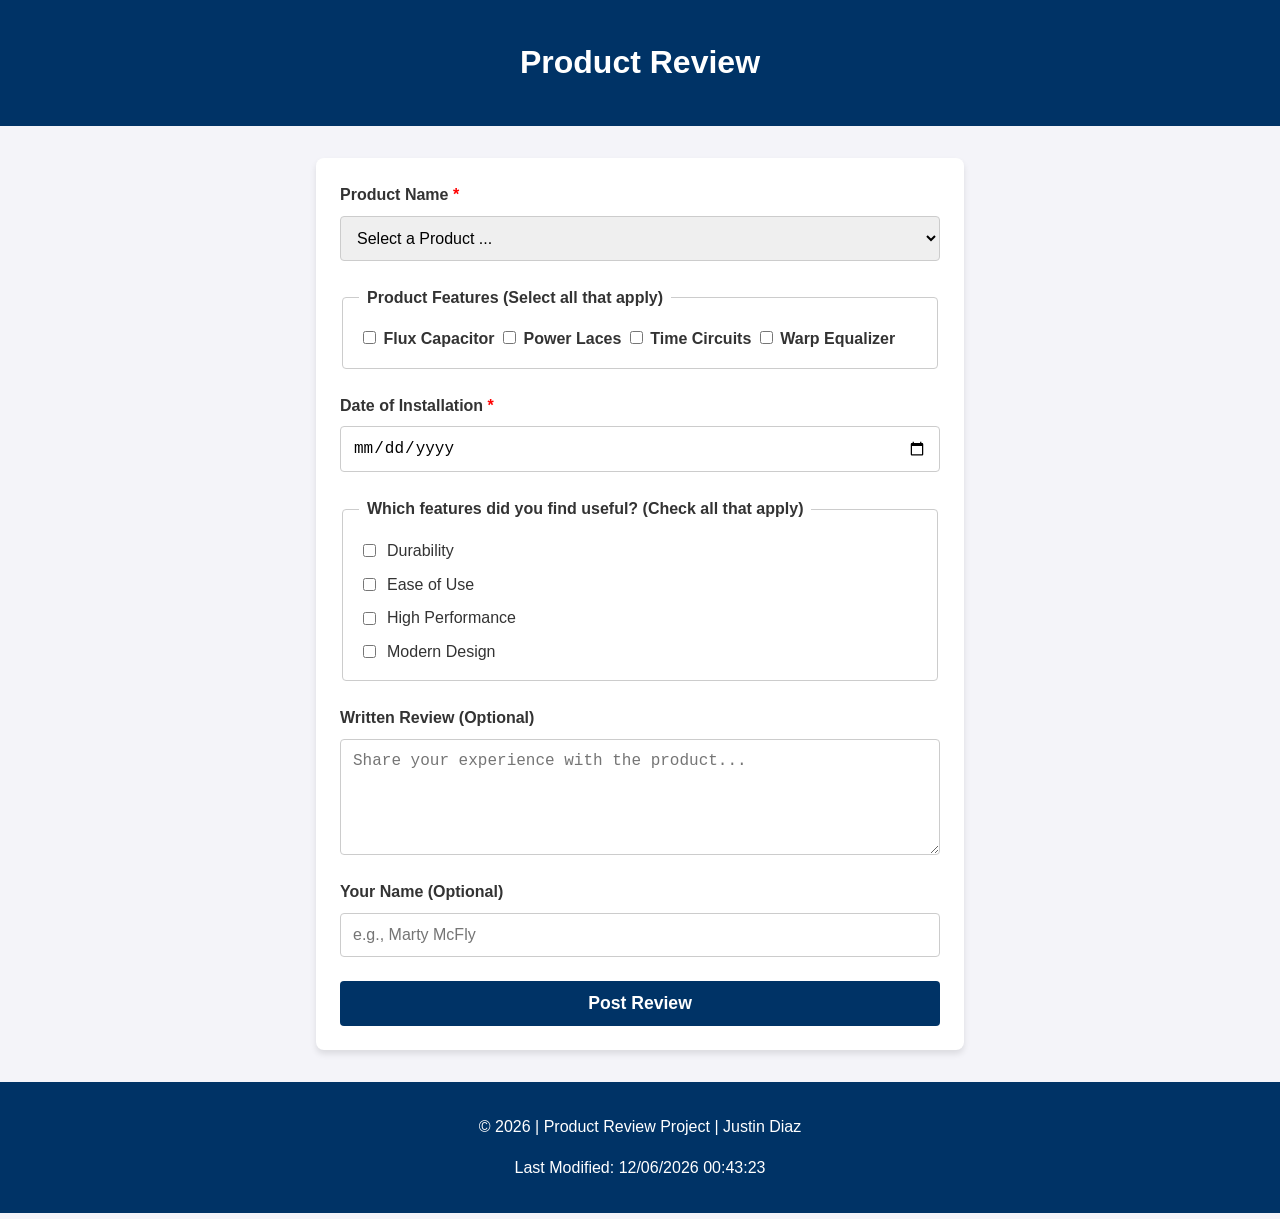
==== form.html @ e12fc2ea "finish" ====
<!DOCTYPE html>
<html lang="en">
<head>
    <meta charset="UTF-8">
    <meta name="viewport" content="width=device-width, initial-scale=1.0">
    <meta name="description" content="Review your latest tech purchases and rate features like the flux capacitor and power laces on our official Product Review Form.">
    <title>Product Review Form</title>
    <link rel="stylesheet" href="styles/form.css">
    <script src="scripts/form.js" defer></script>
</head>
<body>
    <header>
        <h1>Product Review</h1>
    </header>

    <main>
        <form method="get" action="review.html">
            <div class="form-group">
                <label for="product-name">Product Name <span class="required">*</span></label>
                <select id="product-name" name="productName" required>
                    <option value="" disabled selected>Select a Product ...</option>
                </select>
            </div>

           <fieldset>
    <legend>Product Features (Select all that apply)</legend>
    
    <input type="checkbox" id="feature-flux" name="features" value="flux">
    <label for="feature-flux">Flux Capacitor</label>

    <input type="checkbox" id="feature-laces" name="features" value="laces">
    <label for="feature-laces">Power Laces</label>

    <input type="checkbox" id="feature-circuits" name="features" value="circuits">
    <label for="feature-circuits">Time Circuits</label>

    <input type="checkbox" id="feature-warp" name="features" value="warp">
    <label for="feature-warp">Warp Equalizer</label>
           </fieldset>

            <div class="form-group">
                <label for="install-date">Date of Installation <span class="required">*</span></label>
                <input type="date" id="install-date" name="installDate" required>
            </div>

            <fieldset>
                <legend>Which features did you find useful? (Check all that apply)</legend>
                <div class="checkbox-group">
                    <label><input type="checkbox" name="features" value="durability"> Durability</label>
                    <label><input type="checkbox" name="features" value="ease-of-use"> Ease of Use</label>
                    <label><input type="checkbox" name="features" value="performance"> High Performance</label>
                    <label><input type="checkbox" name="features" value="design"> Modern Design</label>
                </div>
            </fieldset>

            <div class="form-group">
                <label for="written-review">Written Review (Optional)</label>
                <textarea id="written-review" name="writtenReview" rows="5" placeholder="Share your experience with the product..."></textarea>
            </div>

            <div class="form-group">
                <label for="user-name"> Your Name (Optional)</label>
                <input type="text" id="user-name" name="userName" placeholder="e.g., Marty McFly">
            </div>

            <input type="submit" value="Post Review" class="submit-btn">
        </form>
    </main>

    <footer>
        <p>&copy; <span id="current-year"></span> | Product Review Project | Justin Diaz</p>
        <p>Last Modified: <span id="last-modified"></span></p>
    </footer>
</body>
</html>
---- styles/form.css ----
:root {
    --primary-color: #003366;
    --secondary-color: #f4f4f9;
    --accent-color: #d4af37;
    --text-color: #333;
    --border-color: #ccc;
}

body {
    font-family: Arial, sans-serif;
    line-height: 1.6;
    color: var(--text-color);
    background-color: var(--secondary-color);
    margin: 0;
    padding: 0;
}

header, footer {
    background-color: var(--primary-color);
    color: white;
    text-align: center;
    padding: 1rem;
}

main {
    max-width: 600px;
    margin: 2rem auto;
    padding: 1.5rem;
    background: white;
    border-radius: 8px;
    box-shadow: 0 4px 6px rgba(0,0,0,0.1);
}

form {
    display: flex;
    flex-direction: column;
    gap: 1.5rem;
}

.form-group {
    display: flex;
    flex-direction: column;
    gap: 0.5rem;
}

label {
    font-weight: bold;
}

.required {
    color: red;
}

input[type="text"], input[type="date"], select, textarea {
    padding: 0.75rem;
    border: 1px solid var(--border-color);
    border-radius: 4px;
    font-size: 1rem;
    width: 100%;
    box-sizing: border-box;
}

fieldset {
    border: 1px solid var(--border-color);
    border-radius: 4px;
    padding: 1rem;
}

legend {
    font-weight: bold;
    padding: 0 0.5rem;
}

.checkbox-group {
    display: flex;
    flex-direction: column;
    gap: 0.5rem;
}

.checkbox-group label {
    font-weight: normal;
    display: flex;
    align-items: center;
    gap: 0.5rem;
}

/* --- Star Rating Trick (RTL Order for Fill effect) --- */
.stars {
    display: flex;
    flex-direction: row-reverse;
    justify-content: flex-end;
    font-size: 2rem;
}

.stars input {
    display: none;
}

.stars label {
    color: var(--border-color);
    cursor: pointer;
    transition: color 0.2s ease;
}

.stars input:checked ~ label,
.stars label:hover,
.stars label:hover ~ label {
    color: var(--accent-color);
    content: "★";
}

/* Submit Button */
.submit-btn {
    background-color: var(--primary-color);
    color: white;
    padding: 0.75rem;
    font-size: 1.1rem;
    border: none;
    border-radius: 4px;
    cursor: pointer;
    font-weight: bold;
    transition: background 0.3s ease;
}

.submit-btn:hover {
    background-color: #002244;
}

/* Mobile Responsive adjustment */
@media (max-width: 480px) {
    main {
        margin: 1rem;
        padding: 1rem;
    }
}
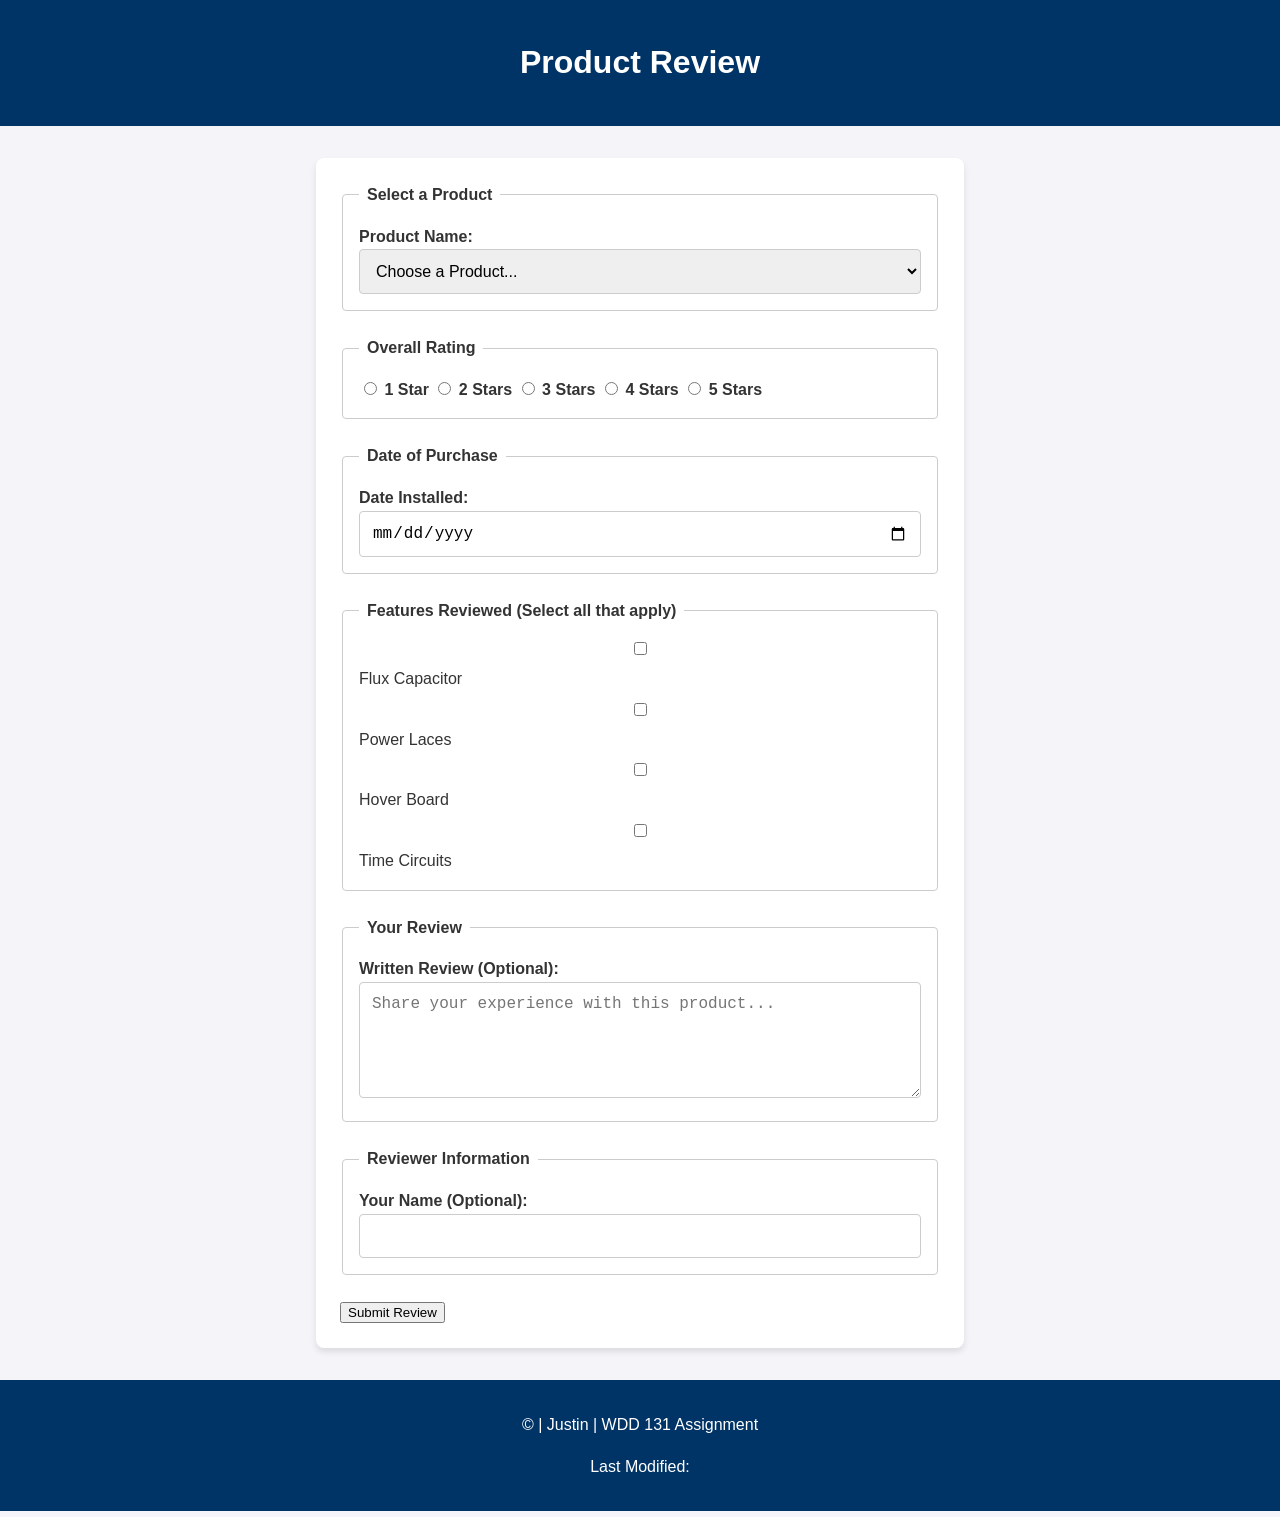
==== commit 397b0226: "finish" ====
--- a/form.html
+++ b/form.html
@@ -1,10 +1,11 @@
 <!DOCTYPE html>
-<html lang="en">
+<html lang="en-US">
 <head>
     <meta charset="UTF-8">
     <meta name="viewport" content="width=device-width, initial-scale=1.0">
+    <title>Product Review Form</title>
+    <meta name="author" content="Justin Diaz">
     <meta name="description" content="Review your latest tech purchases and rate features like the flux capacitor and power laces on our official Product Review Form.">
-    <title>Product Review Form</title>
     <link rel="stylesheet" href="styles/form.css">
     <script src="scripts/form.js" defer></script>
 </head>
@@ -15,61 +16,78 @@
 
     <main>
         <form method="get" action="review.html">
-            <div class="form-group">
-                <label for="product-name">Product Name <span class="required">*</span></label>
-                <select id="product-name" name="productName" required>
-                    <option value="" disabled selected>Select a Product ...</option>
-                </select>
-            </div>
-
-           <fieldset>
-    <legend>Product Features (Select all that apply)</legend>
-    
-    <input type="checkbox" id="feature-flux" name="features" value="flux">
-    <label for="feature-flux">Flux Capacitor</label>
-
-    <input type="checkbox" id="feature-laces" name="features" value="laces">
-    <label for="feature-laces">Power Laces</label>
-
-    <input type="checkbox" id="feature-circuits" name="features" value="circuits">
-    <label for="feature-circuits">Time Circuits</label>
-
-    <input type="checkbox" id="feature-warp" name="features" value="warp">
-    <label for="feature-warp">Warp Equalizer</label>
-           </fieldset>
-
-            <div class="form-group">
-                <label for="install-date">Date of Installation <span class="required">*</span></label>
-                <input type="date" id="install-date" name="installDate" required>
-            </div>
+            <fieldset>
+                <legend>Select a Product</legend>
+                <label for="product-select">Product Name:</label>
+                <select id="product-select" name="product" required>
+                    <option value="" disabled selected>Choose a Product...</option>
+                    </select>
+            </fieldset>
 
             <fieldset>
-                <legend>Which features did you find useful? (Check all that apply)</legend>
-                <div class="checkbox-group">
-                    <label><input type="checkbox" name="features" value="durability"> Durability</label>
-                    <label><input type="checkbox" name="features" value="ease-of-use"> Ease of Use</label>
-                    <label><input type="checkbox" name="features" value="performance"> High Performance</label>
-                    <label><input type="checkbox" name="features" value="design"> Modern Design</label>
+                <legend>Overall Rating</legend>
+                <div class="rating-group">
+                    <input type="radio" id="rating-1" name="rating" value="1" required>
+                    <label for="rating-1">1 Star</label>
+
+                    <input type="radio" id="rating-2" name="rating" value="2">
+                    <label for="rating-2">2 Stars</label>
+
+                    <input type="radio" id="rating-3" name="rating" value="3">
+                    <label for="rating-3">3 Stars</label>
+
+                    <input type="radio" id="rating-4" name="rating" value="4">
+                    <label for="rating-4">4 Stars</label>
+
+                    <input type="radio" id="rating-5" name="rating" value="5">
+                    <label for="rating-5">5 Stars</label>
                 </div>
             </fieldset>
 
-            <div class="form-group">
-                <label for="written-review">Written Review (Optional)</label>
-                <textarea id="written-review" name="writtenReview" rows="5" placeholder="Share your experience with the product..."></textarea>
+            <fieldset>
+                <legend>Date of Purchase</legend>
+                <label for="purchase-date">Date Installed:</label>
+                <input type="date" id="purchase-date" name="purchaseDate" required>
+            </fieldset>
+
+            <fieldset>
+                <legend>Features Reviewed (Select all that apply)</legend>
+                <div class="checkbox-group">
+                    <input type="checkbox" id="feature-flux" name="features" value="flux-capacitor">
+                    <label for="feature-flux">Flux Capacitor</label>
+                    
+                    <input type="checkbox" id="feature-laces" name="features" value="power-laces">
+                    <label for="feature-laces">Power Laces</label>
+                    
+                    <input type="checkbox" id="feature-hover" name="features" value="hover-board">
+                    <label for="feature-hover">Hover Board</label>
+                    
+                    <input type="checkbox" id="feature-time" name="features" value="time-circuits">
+                    <label for="feature-time">Time Circuits</label>
+                </div>
+            </fieldset>
+
+            <fieldset>
+                <legend>Your Review</legend>
+                <label for="review-text">Written Review (Optional):</label>
+                <textarea id="review-text" name="review" rows="5" placeholder="Share your experience with this product..."></textarea>
+            </fieldset>
+
+            <fieldset>
+                <legend>Reviewer Information</legend>
+                <label for="user-name">Your Name (Optional):</label>
+                <input type="text" id="user-name" name="userName">
+            </fieldset>
+
+            <div class="form-actions">
+                <button type="submit">Submit Review</button>
             </div>
-
-            <div class="form-group">
-                <label for="user-name"> Your Name (Optional)</label>
-                <input type="text" id="user-name" name="userName" placeholder="e.g., Marty McFly">
-            </div>
-
-            <input type="submit" value="Post Review" class="submit-btn">
         </form>
     </main>
 
     <footer>
-        <p>&copy; <span id="current-year"></span> | Product Review Project | Justin Diaz</p>
-        <p>Last Modified: <span id="last-modified"></span></p>
+        <p>&copy; <span id="currentyear"></span> | Justin | WDD 131 Assignment</p>
+        <p>Last Modified: <span id="lastModified"></span></p>
     </footer>
 </body>
 </html>
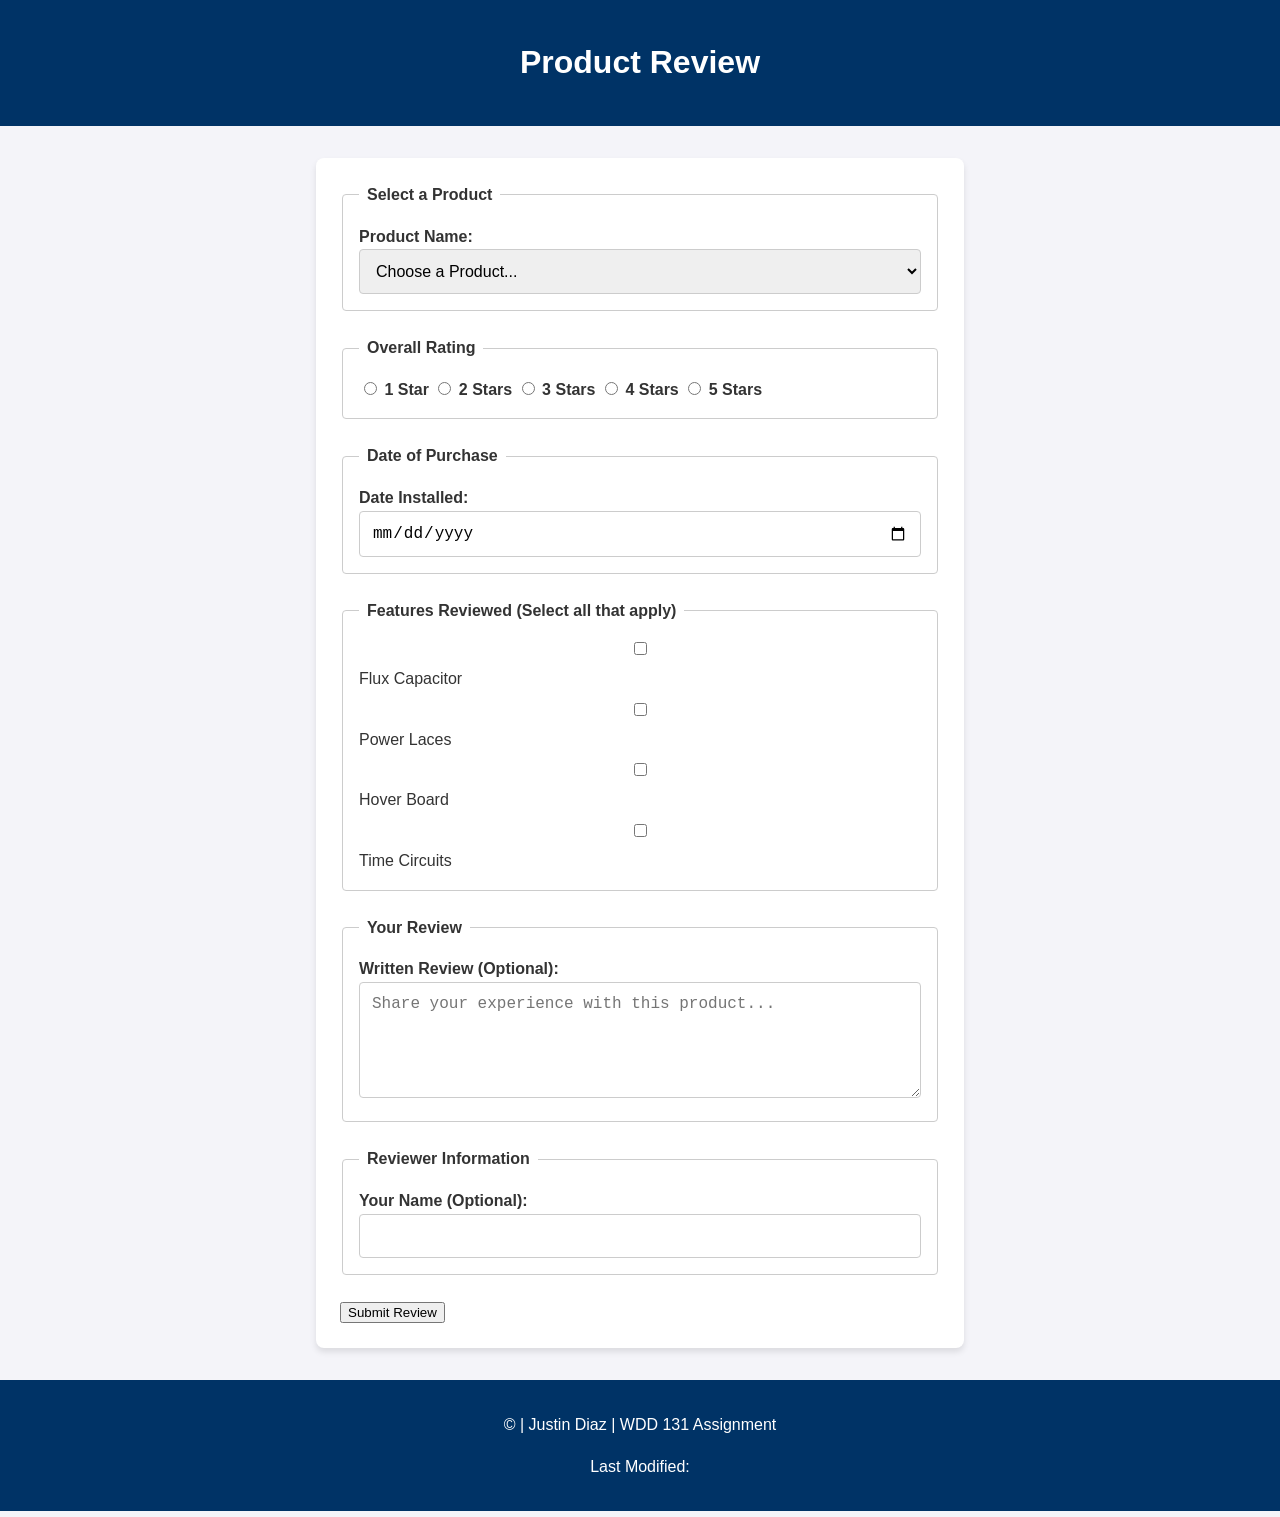
==== commit dae1832b: "f" ====
--- a/form.html
+++ b/form.html
@@ -86,7 +86,7 @@
     </main>
 
     <footer>
-        <p>&copy; <span id="currentyear"></span> | Justin | WDD 131 Assignment</p>
+        <p>&copy; <span id="currentyear"></span> | Justin Diaz | WDD 131 Assignment</p>
         <p>Last Modified: <span id="lastModified"></span></p>
     </footer>
 </body>
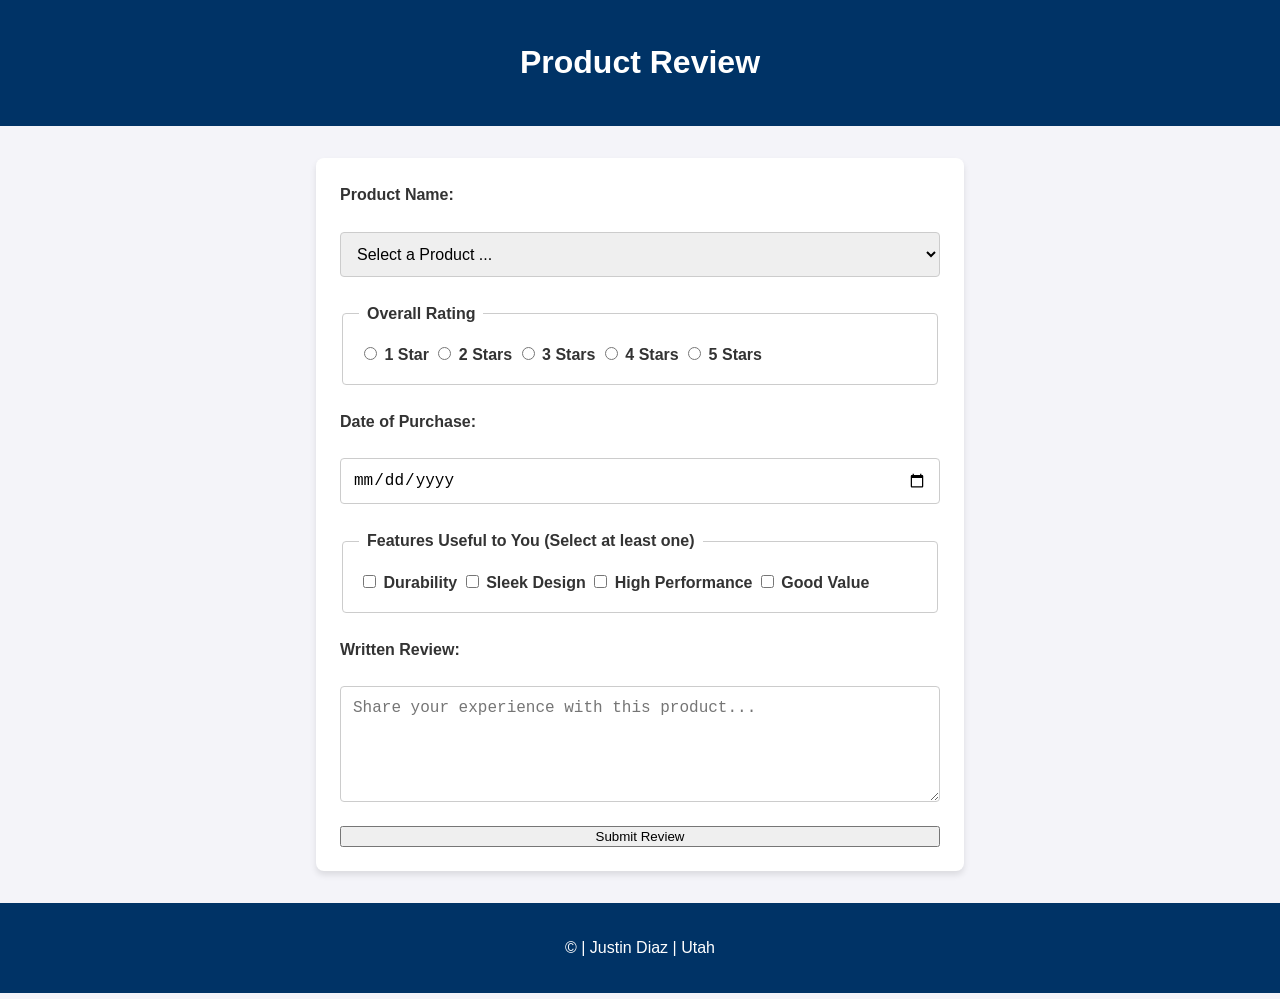
==== commit e244e010: "f" ====
--- a/form.html
+++ b/form.html
@@ -4,8 +4,8 @@
     <meta charset="UTF-8">
     <meta name="viewport" content="width=device-width, initial-scale=1.0">
     <title>Product Review Form</title>
+    <meta name="description" content="Review your latest tech purchases and rate features like the flux capacitor and power laces on our official Product Review Form.">
     <meta name="author" content="Justin Diaz">
-    <meta name="description" content="Review your latest tech purchases and rate features like the flux capacitor and power laces on our official Product Review Form.">
     <link rel="stylesheet" href="styles/form.css">
     <script src="scripts/form.js" defer></script>
 </head>
@@ -16,78 +16,44 @@
 
     <main>
         <form method="get" action="review.html">
-            <fieldset>
-                <legend>Select a Product</legend>
-                <label for="product-select">Product Name:</label>
-                <select id="product-select" name="product" required>
-                    <option value="" disabled selected>Choose a Product...</option>
-                    </select>
-            </fieldset>
+            
+            <label for="product">Product Name:</label>
+            <select id="product" name="product" required>
+                <option value="" disabled selected>Select a Product ...</option>
+                <option value="flux-capacitor">Flux Capacitor</option>
+                <option value="power-laces">Power Laces</option>
+                <option value="hoverboard">Hoverboard</option>
+            </select>
 
             <fieldset>
                 <legend>Overall Rating</legend>
-                <div class="rating-group">
-                    <input type="radio" id="rating-1" name="rating" value="1" required>
-                    <label for="rating-1">1 Star</label>
-
-                    <input type="radio" id="rating-2" name="rating" value="2">
-                    <label for="rating-2">2 Stars</label>
-
-                    <input type="radio" id="rating-3" name="rating" value="3">
-                    <label for="rating-3">3 Stars</label>
-
-                    <input type="radio" id="rating-4" name="rating" value="4">
-                    <label for="rating-4">4 Stars</label>
-
-                    <input type="radio" id="rating-5" name="rating" value="5">
-                    <label for="rating-5">5 Stars</label>
-                </div>
+                <label><input type="radio" name="rating" value="1" required> 1 Star</label>
+                <label><input type="radio" name="rating" value="2" required> 2 Stars</label>
+                <label><input type="radio" name="rating" value="3" required> 3 Stars</label>
+                <label><input type="radio" name="rating" value="4" required> 4 Stars</label>
+                <label><input type="radio" name="rating" value="5" required> 5 Stars</label>
             </fieldset>
 
+            <label for="review-date">Date of Purchase:</label>
+            <input type="date" id="review-date" name="review-date" required>
+
             <fieldset>
-                <legend>Date of Purchase</legend>
-                <label for="purchase-date">Date Installed:</label>
-                <input type="date" id="purchase-date" name="purchaseDate" required>
+                <legend>Features Useful to You (Select at least one)</legend>
+                <label><input type="checkbox" name="features" value="durability"> Durability</label>
+                <label><input type="checkbox" name="features" value="design"> Sleek Design</label>
+                <label><input type="checkbox" name="features" value="performance"> High Performance</label>
+                <label><input type="checkbox" name="features" value="value"> Good Value</label>
             </fieldset>
 
-            <fieldset>
-                <legend>Features Reviewed (Select all that apply)</legend>
-                <div class="checkbox-group">
-                    <input type="checkbox" id="feature-flux" name="features" value="flux-capacitor">
-                    <label for="feature-flux">Flux Capacitor</label>
-                    
-                    <input type="checkbox" id="feature-laces" name="features" value="power-laces">
-                    <label for="feature-laces">Power Laces</label>
-                    
-                    <input type="checkbox" id="feature-hover" name="features" value="hover-board">
-                    <label for="feature-hover">Hover Board</label>
-                    
-                    <input type="checkbox" id="feature-time" name="features" value="time-circuits">
-                    <label for="feature-time">Time Circuits</label>
-                </div>
-            </fieldset>
+            <label for="comments">Written Review:</label>
+            <textarea id="comments" name="comments" rows="5" placeholder="Share your experience with this product..."></textarea>
 
-            <fieldset>
-                <legend>Your Review</legend>
-                <label for="review-text">Written Review (Optional):</label>
-                <textarea id="review-text" name="review" rows="5" placeholder="Share your experience with this product..."></textarea>
-            </fieldset>
-
-            <fieldset>
-                <legend>Reviewer Information</legend>
-                <label for="user-name">Your Name (Optional):</label>
-                <input type="text" id="user-name" name="userName">
-            </fieldset>
-
-            <div class="form-actions">
-                <button type="submit">Submit Review</button>
-            </div>
+            <button type="submit">Submit Review</button>
         </form>
     </main>
 
     <footer>
-        <p>&copy; <span id="currentyear"></span> | Justin Diaz | WDD 131 Assignment</p>
-        <p>Last Modified: <span id="lastModified"></span></p>
+        <p>&copy; <span id="year"></span> | Justin Diaz | Utah</p>
     </footer>
 </body>
 </html>
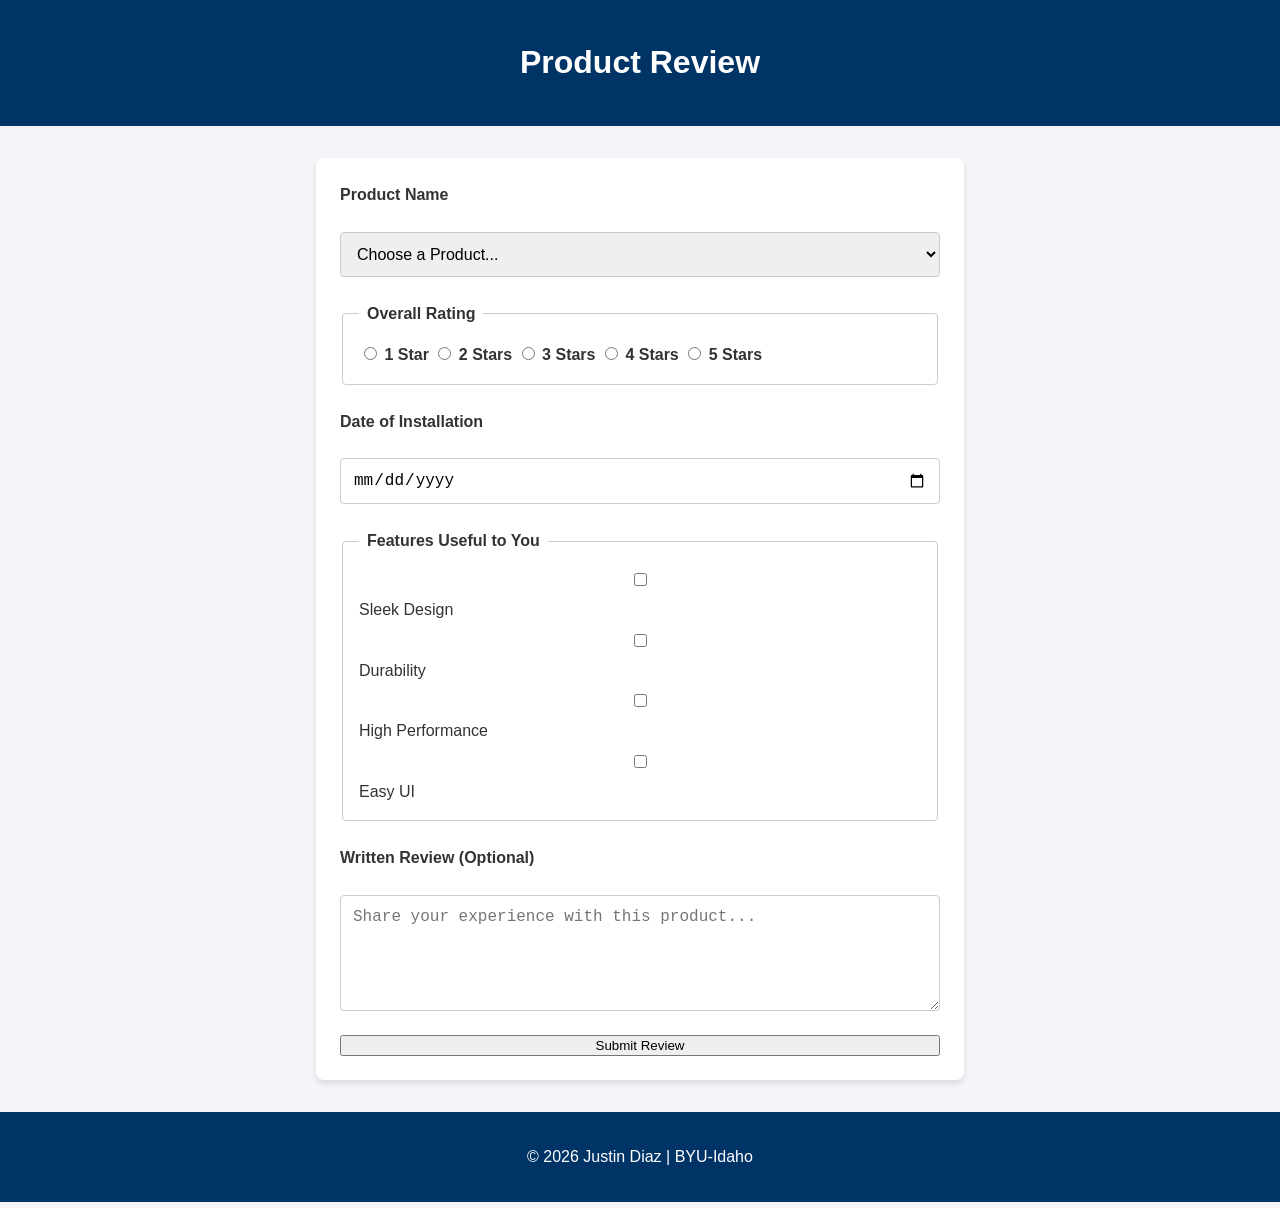
==== commit a88fd85d: "f" ====
--- a/form.html
+++ b/form.html
@@ -17,43 +17,63 @@
     <main>
         <form method="get" action="review.html">
             
-            <label for="product">Product Name:</label>
-            <select id="product" name="product" required>
-                <option value="" disabled selected>Select a Product ...</option>
-                <option value="flux-capacitor">Flux Capacitor</option>
-                <option value="power-laces">Power Laces</option>
-                <option value="hoverboard">Hoverboard</option>
+            <label id="product-label" for="product-name">Product Name</label>
+            <select id="product-name" name="product-name" required>
+                <option value="" disabled selected>Choose a Product...</option>
+                <option value="flux">Flux Capacitor</option>
+                <option value="laces">Power Laces</option>
+                <option value="hover">Hoverboard</option>
             </select>
 
             <fieldset>
                 <legend>Overall Rating</legend>
-                <label><input type="radio" name="rating" value="1" required> 1 Star</label>
-                <label><input type="radio" name="rating" value="2" required> 2 Stars</label>
-                <label><input type="radio" name="rating" value="3" required> 3 Stars</label>
-                <label><input type="radio" name="rating" value="4" required> 4 Stars</label>
-                <label><input type="radio" name="rating" value="5" required> 5 Stars</label>
+                <div class="rating-group">
+                    <input type="radio" id="rating-1" name="rating" value="1" required>
+                    <label for="rating-1">1 Star</label>
+
+                    <input type="radio" id="rating-2" name="rating" value="2">
+                    <label for="rating-2">2 Stars</label>
+
+                    <input type="radio" id="rating-3" name="rating" value="3">
+                    <label for="rating-3">3 Stars</label>
+
+                    <input type="radio" id="rating-4" name="rating" value="4">
+                    <label for="rating-4">4 Stars</label>
+
+                    <input type="radio" id="rating-5" name="rating" value="5">
+                    <label for="rating-5">5 Stars</label>
+                </div>
             </fieldset>
 
-            <label for="review-date">Date of Purchase:</label>
-            <input type="date" id="review-date" name="review-date" required>
+            <label for="install-date">Date of Installation</label>
+            <input type="date" id="install-date" name="install-date" required>
 
             <fieldset>
-                <legend>Features Useful to You (Select at least one)</legend>
-                <label><input type="checkbox" name="features" value="durability"> Durability</label>
-                <label><input type="checkbox" name="features" value="design"> Sleek Design</label>
-                <label><input type="checkbox" name="features" value="performance"> High Performance</label>
-                <label><input type="checkbox" name="features" value="value"> Good Value</label>
+                <legend>Features Useful to You</legend>
+                <div class="checkbox-group">
+                    <input type="checkbox" id="feature-design" name="features" value="design">
+                    <label for="feature-design">Sleek Design</label>
+
+                    <input type="checkbox" id="feature-durability" name="features" value="durability">
+                    <label for="feature-durability">Durability</label>
+
+                    <input type="checkbox" id="feature-performance" name="features" value="performance">
+                    <label for="feature-performance">High Performance</label>
+
+                    <input type="checkbox" id="feature-ui" name="features" value="ui">
+                    <label for="feature-ui">Easy UI</label>
+                </div>
             </fieldset>
 
-            <label for="comments">Written Review:</label>
-            <textarea id="comments" name="comments" rows="5" placeholder="Share your experience with this product..."></textarea>
+            <label for="review-comments">Written Review (Optional)</label>
+            <textarea id="review-comments" name="review-comments" rows="5" placeholder="Share your experience with this product..."></textarea>
 
             <button type="submit">Submit Review</button>
         </form>
     </main>
 
     <footer>
-        <p>&copy; <span id="year"></span> | Justin Diaz | Utah</p>
+        <p>&copy; 2026 Justin Diaz | BYU-Idaho</p>
     </footer>
 </body>
 </html>
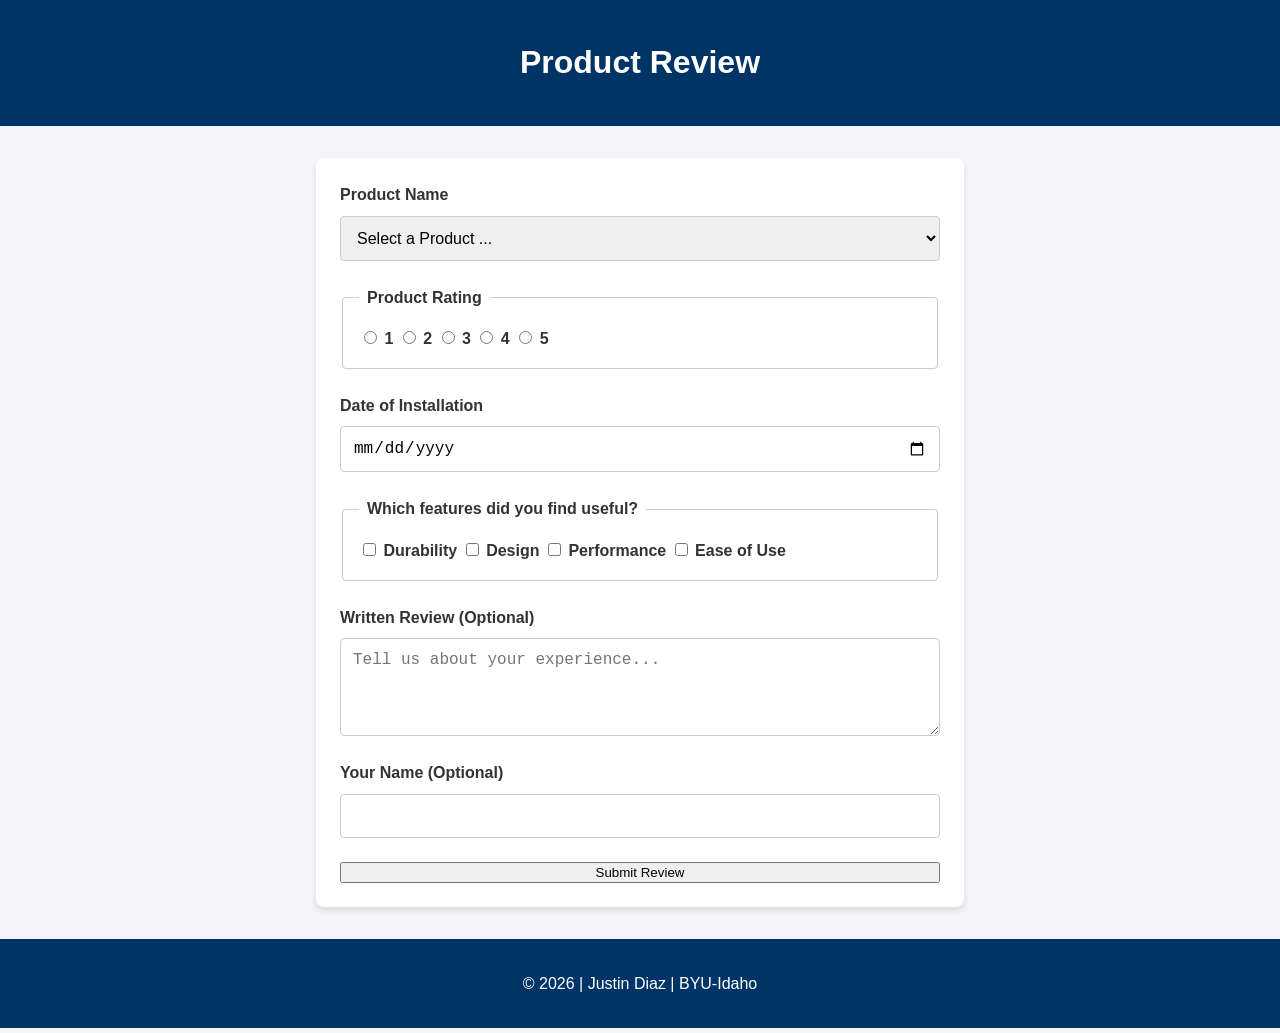
==== commit d4ec955f: "f" ====
--- a/form.html
+++ b/form.html
@@ -17,63 +17,57 @@
     <main>
         <form method="get" action="review.html">
             
-            <label id="product-label" for="product-name">Product Name</label>
-            <select id="product-name" name="product-name" required>
-                <option value="" disabled selected>Choose a Product...</option>
-                <option value="flux">Flux Capacitor</option>
-                <option value="laces">Power Laces</option>
-                <option value="hover">Hoverboard</option>
-            </select>
+            <div class="form-group">
+                <label for="product">Product Name</label>
+                <select id="product" name="product" required>
+                    <option value="" disabled selected>Select a Product ...</option>
+                    <option value="fc">Flux Capacitor</option>
+                    <option value="pl">Power Laces</option>
+                    <option value="ts">Time Shield</option>
+                    <option value="wb">Wireless Beacon</option>
+                </select>
+            </div>
 
             <fieldset>
-                <legend>Overall Rating</legend>
+                <legend>Product Rating</legend>
                 <div class="rating-group">
-                    <input type="radio" id="rating-1" name="rating" value="1" required>
-                    <label for="rating-1">1 Star</label>
-
-                    <input type="radio" id="rating-2" name="rating" value="2">
-                    <label for="rating-2">2 Stars</label>
-
-                    <input type="radio" id="rating-3" name="rating" value="3">
-                    <label for="rating-3">3 Stars</label>
-
-                    <input type="radio" id="rating-4" name="rating" value="4">
-                    <label for="rating-4">4 Stars</label>
-
-                    <input type="radio" id="rating-5" name="rating" value="5">
-                    <label for="rating-5">5 Stars</label>
+                    <label><input type="radio" id="rating1" name="rating" value="1" required> 1</label>
+                    <label><input type="radio" id="rating2" name="rating" value="2" required> 2</label>
+                    <label><input type="radio" id="rating3" name="rating" value="3" required> 3</label>
+                    <label><input type="radio" id="rating4" name="rating" value="4" required> 4</label>
+                    <label><input type="radio" id="rating5" name="rating" value="5" required> 5</label>
                 </div>
             </fieldset>
 
-            <label for="install-date">Date of Installation</label>
-            <input type="date" id="install-date" name="install-date" required>
+            <div class="form-group">
+                <label for="install-date">Date of Installation</label>
+                <input type="date" id="install-date" name="install-date" required>
+            </div>
 
             <fieldset>
-                <legend>Features Useful to You</legend>
-                <div class="checkbox-group">
-                    <input type="checkbox" id="feature-design" name="features" value="design">
-                    <label for="feature-design">Sleek Design</label>
-
-                    <input type="checkbox" id="feature-durability" name="features" value="durability">
-                    <label for="feature-durability">Durability</label>
-
-                    <input type="checkbox" id="feature-performance" name="features" value="performance">
-                    <label for="feature-performance">High Performance</label>
-
-                    <input type="checkbox" id="feature-ui" name="features" value="ui">
-                    <label for="feature-ui">Easy UI</label>
-                </div>
+                <legend>Which features did you find useful?</legend>
+                <label><input type="checkbox" name="features" value="durability"> Durability</label>
+                <label><input type="checkbox" name="features" value="design"> Design</label>
+                <label><input type="checkbox" name="features" value="performance"> Performance</label>
+                <label><input type="checkbox" name="features" value="ease"> Ease of Use</label>
             </fieldset>
 
-            <label for="review-comments">Written Review (Optional)</label>
-            <textarea id="review-comments" name="review-comments" rows="5" placeholder="Share your experience with this product..."></textarea>
+            <div class="form-group">
+                <label for="review">Written Review (Optional)</label>
+                <textarea id="review" name="review" rows="4" cols="50" placeholder="Tell us about your experience..."></textarea>
+            </div>
+
+            <div class="form-group">
+                <label for="username">Your Name (Optional)</label>
+                <input type="text" id="username" name="username">
+            </div>
 
             <button type="submit">Submit Review</button>
         </form>
     </main>
 
     <footer>
-        <p>&copy; 2026 Justin Diaz | BYU-Idaho</p>
+        <p>&copy; 2026 | Justin Diaz | BYU-Idaho</p>
     </footer>
 </body>
 </html>
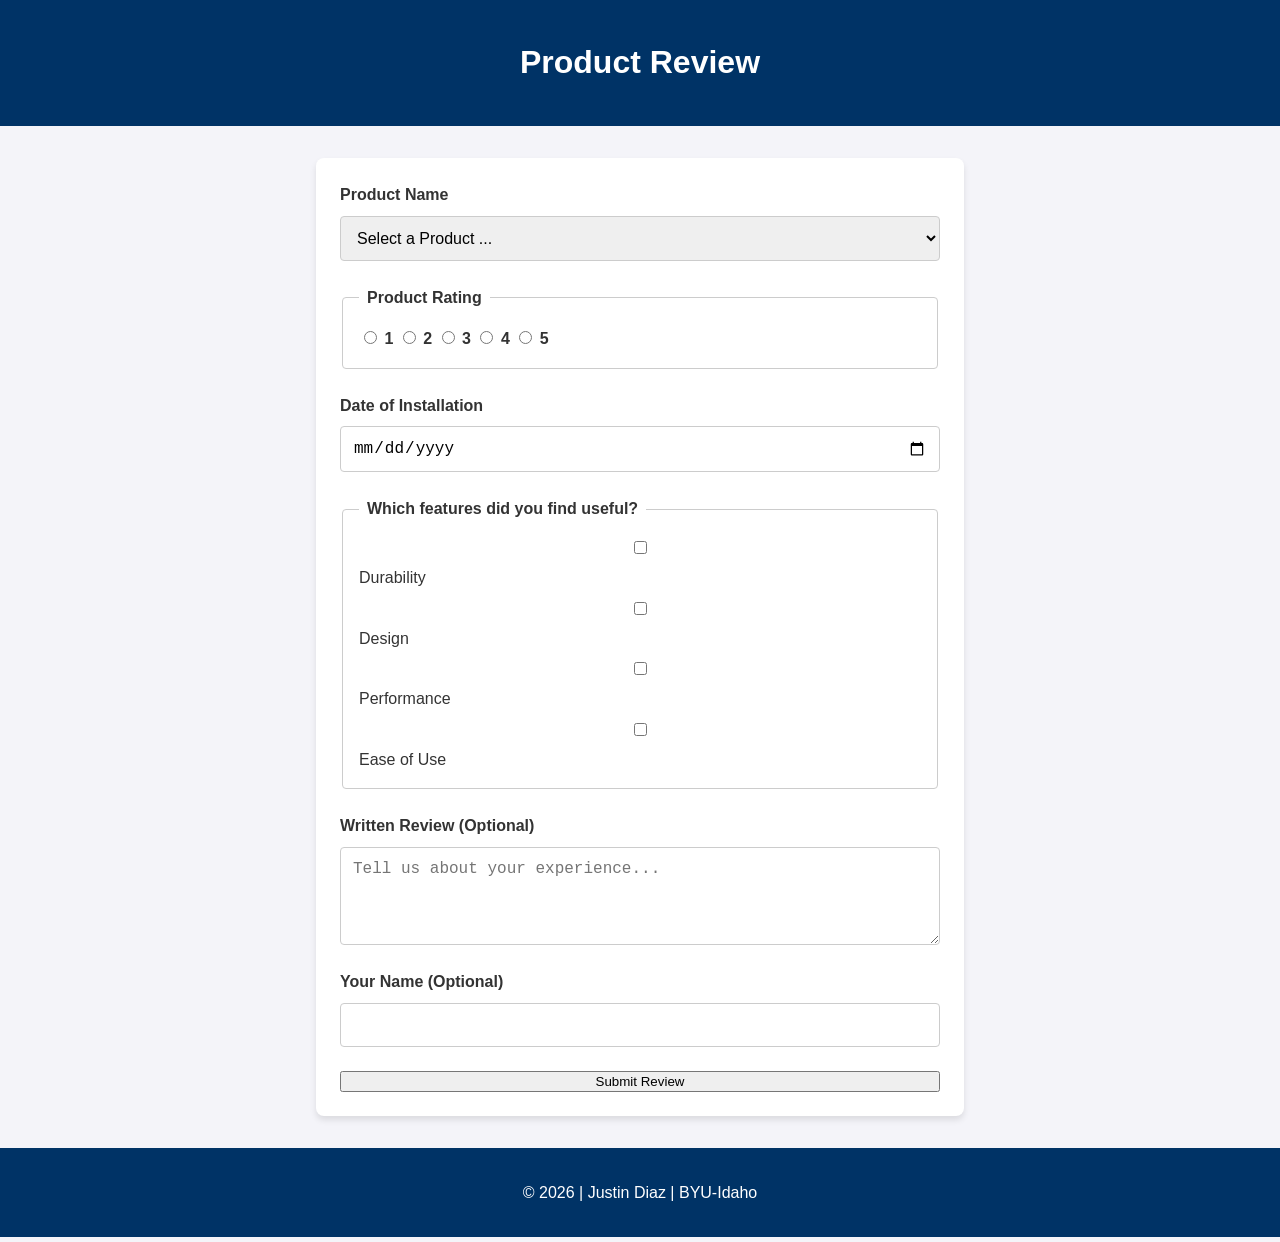
==== commit 5216a606: "f" ====
--- a/form.html
+++ b/form.html
@@ -31,11 +31,20 @@
             <fieldset>
                 <legend>Product Rating</legend>
                 <div class="rating-group">
-                    <label><input type="radio" id="rating1" name="rating" value="1" required> 1</label>
-                    <label><input type="radio" id="rating2" name="rating" value="2" required> 2</label>
-                    <label><input type="radio" id="rating3" name="rating" value="3" required> 3</label>
-                    <label><input type="radio" id="rating4" name="rating" value="4" required> 4</label>
-                    <label><input type="radio" id="rating5" name="rating" value="5" required> 5</label>
+                    <input type="radio" id="rating1" name="rating" value="1" required>
+                    <label for="rating1">1</label>
+                    
+                    <input type="radio" id="rating2" name="rating" value="2" required>
+                    <label for="rating2">2</label>
+                    
+                    <input type="radio" id="rating3" name="rating" value="3" required>
+                    <label for="rating3">3</label>
+                    
+                    <input type="radio" id="rating4" name="rating" value="4" required>
+                    <label for="rating4">4</label>
+                    
+                    <input type="radio" id="rating5" name="rating" value="5" required>
+                    <label for="rating5">5</label>
                 </div>
             </fieldset>
 
@@ -46,10 +55,19 @@
 
             <fieldset>
                 <legend>Which features did you find useful?</legend>
-                <label><input type="checkbox" name="features" value="durability"> Durability</label>
-                <label><input type="checkbox" name="features" value="design"> Design</label>
-                <label><input type="checkbox" name="features" value="performance"> Performance</label>
-                <label><input type="checkbox" name="features" value="ease"> Ease of Use</label>
+                <div class="checkbox-group">
+                    <input type="checkbox" id="feature-durability" name="features" value="durability">
+                    <label for="feature-durability">Durability</label>
+                    
+                    <input type="checkbox" id="feature-design" name="features" value="design">
+                    <label for="feature-design">Design</label>
+                    
+                    <input type="checkbox" id="feature-performance" name="features" value="performance">
+                    <label for="feature-performance">Performance</label>
+                    
+                    <input type="checkbox" id="feature-ease" name="features" value="ease">
+                    <label for="feature-ease">Ease of Use</label>
+                </div>
             </fieldset>
 
             <div class="form-group">
